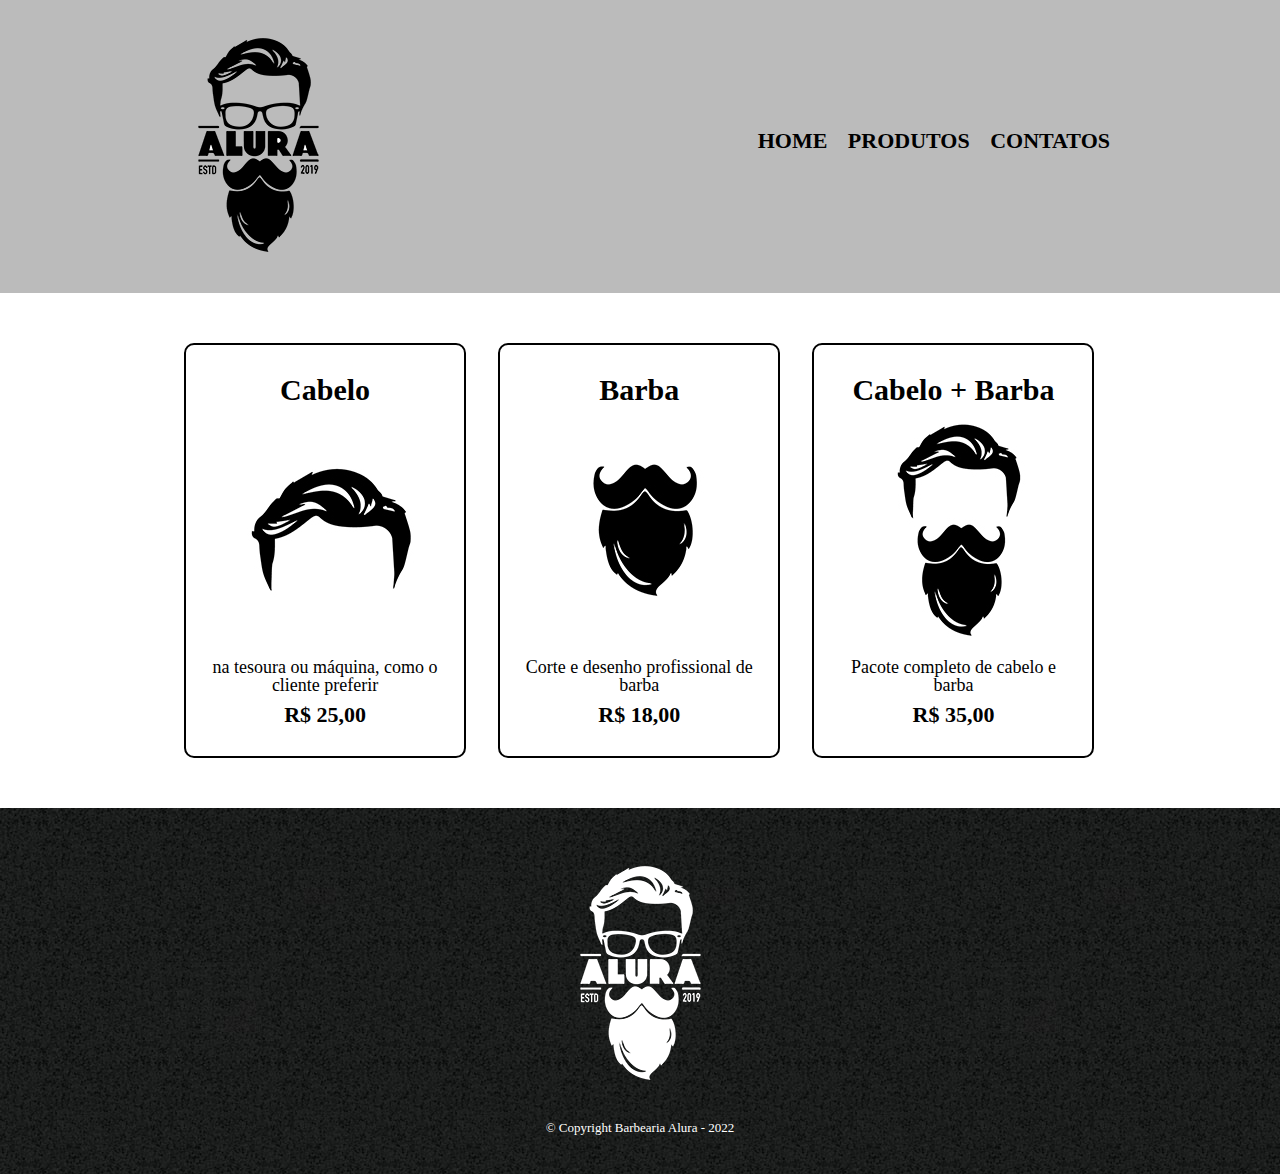
==== produtos.html @ f86660c4 "Berbearia Alura" ====
<!DOCTYPE html>
<html lang="pt-br">
<head>
    <meta charset="UTF-8">
    <meta http-equiv="X-UA-Compatible" content="IE=edge">
    <meta name="viewport" content="width=device-width, initial-scale=1.0">

    <link rel="stylesheet" href="./reset/reset.css"> <!--Colocar esse primeiro para poder fazer a limpesa antes do nosso codigo.-->
    <link rel="stylesheet" href="./css/produtos.css">
    
    <title>Produtos - Barbearia Alura </title>
</head>
<body>

    <!-- ------------------------------------- parte 1 ------------------------------------- -->
    <!-- Cabeçario -->
    <header>
        <div class="caixa">
            <h1>
                <img src="./img/logo.png" alt="logo da Barbearia da alura">
            </h1>
            
            <nav>
                <ul class="navegacao">
                    <li>
                        <a href="#"> Home </a>
                    </li>
                    <li>
                        <a href="produtos.html"> Produtos </a>
                    </li>
                    <li>
                        <a href="contatos.html"> Contatos </a>
                    </li>
                </ul>
            </nav>
        </div>
    </header>



    <!-- ------------------------------------- parte 2 ------------------------------------- -->
    <!--conteudo principal -->
    <main>
        <ul class="produtos">
            <li>
                <h2> Cabelo </h2>
                <img src="./img/cabelo.jpg" alt="imagem do cabelo">
                <p class="produto__descricao"> na tesoura ou máquina, como o cliente preferir </p>
                <p class="produto__preco"> R$ 25,00 </p>
            </li>
            <li>
                <h2> Barba </h2>
                <img src="./img/barba.jpg" alt="imagem da barba">
                <p class="produto__descricao"> Corte e desenho profissional de barba </p>
                <p class="produto__preco"> R$ 18,00 </p>
            </li>
            <li>
                <h2> Cabelo + Barba </h2>
                <img src="./img/cabelo+barba.jpg" alt="imagem do cabelo e barba">
                <p class="produto__descricao"> Pacote completo de cabelo e barba </p>
                <p class="produto__preco"> R$ 35,00 </p>
            </li>
        </ul>
    </main>


    <!-- ------------------------------------- parte 3 ------------------------------------- -->
    <!-- Rodapé -->

    <footer>
        <img src="./img/logo-branco.png" alt="">
        <p class="Copyright">&copy; Copyright Barbearia Alura - 2022 </p> 
        <!--para colocar o simbolo de Copyright. A informação do codigo foi da pagina unicorde table-->
    </footer>



    
</body>
</html>
---- css/produtos.css ----
/* ------------------------------------- parte 1 -------------------------------------*/
header {
    background: #BBBBBB;
    padding: 20px 0; /*espaçamento interno. */
}

.caixa {
    position: relative; /*para poder levantar*/
    width: 940px;
    margin: 0 auto; /* para calcular automaticamente de acordo com os pixels da tela*/
}

nav {
    position: absolute; /*para ele poder vim para frente do cabeçario*/
    top: 110px;
    right: 0;
}

nav li {
    display: inline; /*significa "em linha" */
    margin: 0 0 0 15px; /*espaçamento esterno entre palavra da outra*/
    
}

nav a {
    text-transform: uppercase; /*texto em maiúsculo*/
    color: #000000;
    font-weight: bold; /*texto em negrito*/
    font-size: 22px;
    text-decoration: none; /*tirar o sumblinhado*/

}

/*uma ação quando o mouse estiver por cima*/ 
nav a:hover {
    color: #C78C19; /*mudar a cor das letras*/
    text-decoration: underline; /* mudar o ponteiro do mouse e o sumblinhado*/ 

}



/* ------------------------------------- parte 2 -------------------------------------*/
.produtos {
    width: 940px;
    margin: 0 auto;
    padding: 50px 0;   
}



.produtos li {
    display: inline-block; /*para ficar um do lado do outro e para poder mexer nas medidas*/
    text-align: center;
    
    width: 30%; /*cada um dos elementos ( imagens ) vai ocupar 30% de largura uma da outra*/
    vertical-align: top; /*poder alinhar os elementos pela linha de cima no caso pelo cabeçario*/
    
    margin: 0 1.5%;

    padding: 30px 20px; /*para o espaçamento da descrição*/
    box-sizing: border-box; /*para diferenciar os 30% de largura do padding o espaçamento interno*/
    

    /*para fazer a borda dos produtos*/
    border: 2px solid #000000; /*tamanho da borda, tipo dela ( reta ), cor*/
    border-radius: 10px; /*para arredondar a borda*/
}

/*uma ação quando o mouse estiver por cima*/
.produtos li:hover {
    border-color: #C78C19;
}

/*quando clicar*/
.produtos li:active {
    border-color: #088C19;
}

/*quando o mouse estiver por cima... alterar o h2*/
.produtos li:hover h2 {
    font-size: 34px;
}


.produtos h2 {
    font-size: 30px;
    font-weight: bold;
}


.produto__descricao {
    font-size: 18px;
    
}


.produto__preco {
    font-size: 22px;
    font-weight: bold;

    margin: 10px 0 0 ; /*para o espaçamento dos preços, o top 10px, 0 de largura e 0 para baixo*/
}


/* ------------------------------------- parte 3 -------------------------------------*/

footer {
    text-align: center;
    background: url("../img/bg.jpg"); /*o fundo preto. A img é menor mas quando colocamos em url
                                        ela se distribui até ocupar 100%*/
    padding: 40px 0;   
}

.Copyright {
    color: #FFFFFF;
    font-size: 13px;

    margin: 20px 0 0; /*espaçamento superior de 20px*/
    
}
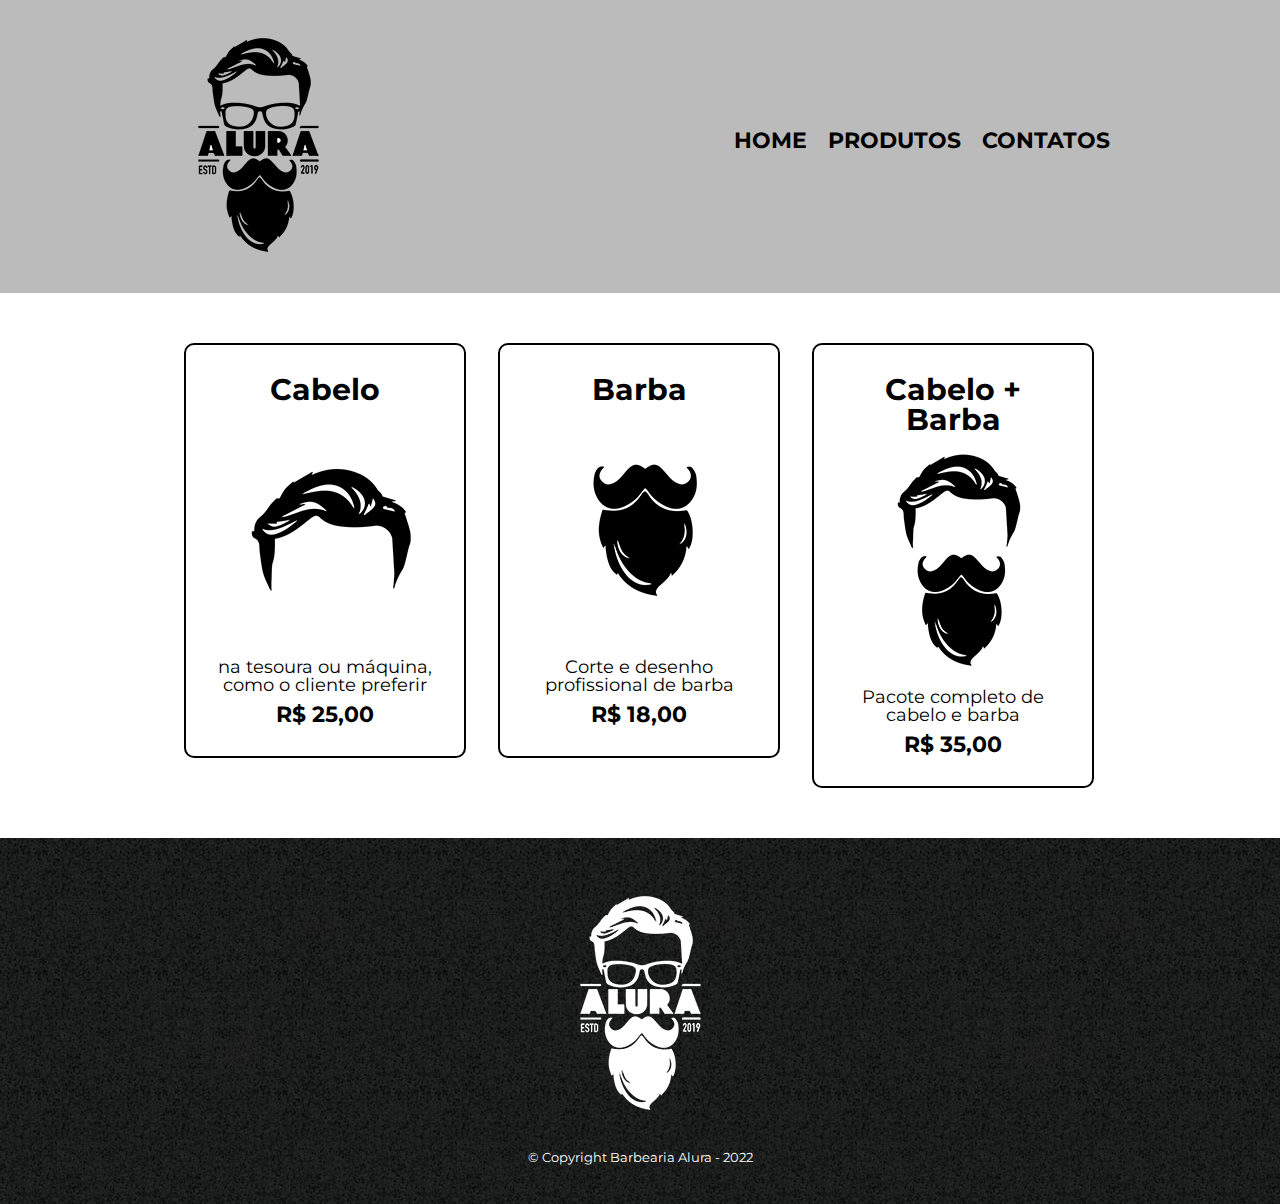
==== commit ebb8a861: "index.html" ====
--- a/produtos.html
+++ b/produtos.html
@@ -6,9 +6,12 @@
     <meta name="viewport" content="width=device-width, initial-scale=1.0">
 
     <link rel="stylesheet" href="./reset/reset.css"> <!--Colocar esse primeiro para poder fazer a limpesa antes do nosso codigo.-->
-    <link rel="stylesheet" href="./css/produtos.css">
+    <link rel="stylesheet" href="./css/style_produtos.css">
+
+    <!--Fonts-->
+	<link href="https://fonts.googleapis.com/css2?family=Montserrat&display=swap" rel="stylesheet"> 
     
-    <title>Produtos - Barbearia Alura </title>
+    <title> Produtos - Barbearia Alura </title>
 </head>
 <body>
 
@@ -23,7 +26,7 @@
             <nav>
                 <ul class="navegacao">
                     <li>
-                        <a href="#"> Home </a>
+                        <a href="index.html"> Home </a>
                     </li>
                     <li>
                         <a href="produtos.html"> Produtos </a>
--- a/css/style_produtos.css
+++ b/css/style_produtos.css
@@ -0,0 +1,160 @@
+
+/* ------------------------------------- parte 1 -------------------------------------*/
+/*fonts*/
+body {
+    font-family: 'Montserrat', sans-serif;
+}
+
+
+header {
+    background: #BBBBBB;
+    padding: 20px 0; /*espaçamento interno. */
+}
+
+.caixa {
+    position: relative; /*para poder levantar*/
+    width: 940px;
+    margin: 0 auto; /* para calcular automaticamente de acordo com os pixels da tela*/
+}
+
+nav {
+    position: absolute; /*para ele poder vim para frente do cabeçario*/
+    top: 110px;
+    right: 0;
+}
+
+nav li {
+    display: inline; /*significa "em linha" */
+    margin: 0 0 0 15px; /*espaçamento esterno entre palavra da outra*/
+    
+}
+
+nav a {
+    text-transform: uppercase; /*texto em maiúsculo*/
+    color: #000000;
+    font-weight: bold; /*texto em negrito*/
+    font-size: 22px;
+    text-decoration: none; /*tirar o sumblinhado*/
+
+}
+
+/*uma ação quando o mouse estiver por cima*/ 
+nav a:hover {
+    color: #C78C19; /*mudar a cor das letras*/
+    text-decoration: underline; /* mudar o ponteiro do mouse e o sumblinhado*/ 
+
+}
+
+
+
+/* ------------------------------------- parte 2 -------------------------------------*/
+.produtos {
+    width: 940px;
+    margin: 0 auto;
+    padding: 50px 0;   
+}
+
+
+
+.produtos li {
+    display: inline-block; /*para ficar um do lado do outro e para poder mexer nas medidas*/
+    text-align: center;
+    
+    width: 30%; /*cada um dos elementos ( imagens ) vai ocupar 30% de largura uma da outra*/
+    vertical-align: top; /*poder alinhar os elementos pela linha de cima no caso pelo cabeçario*/
+    
+    margin: 0 1.5%;
+
+    padding: 30px 20px; /*para o espaçamento da descrição*/
+    box-sizing: border-box; /*para diferenciar os 30% de largura do padding o espaçamento interno*/
+    
+
+    /*para fazer a borda dos produtos*/
+    border: 2px solid #000000; /*tamanho da borda, tipo dela ( reta ), cor*/
+    border-radius: 10px; /*para arredondar a borda*/
+}
+
+/*uma ação quando o mouse estiver por cima*/
+.produtos li:hover {
+    border-color: #C78C19;
+}
+
+/*quando clicar*/
+.produtos li:active {
+    border-color: #088C19;
+}
+
+/*quando o mouse estiver por cima... alterar o h2*/
+.produtos li:hover h2 {
+    font-size: 34px;
+}
+
+
+.produtos h2 {
+    font-size: 30px;
+    font-weight: bold;
+}
+
+
+.produto__descricao {
+    font-size: 18px;
+    
+}
+
+
+.produto__preco {
+    font-size: 22px;
+    font-weight: bold;
+
+    margin: 10px 0 0 ; /*para o espaçamento dos preços, o top 10px, 0 de largura e 0 para baixo*/
+}
+
+
+/* ------------------------------------- parte 3 -------------------------------------*/
+
+footer {
+    text-align: center;
+    background: url("../img/bg.jpg"); /*o fundo preto. A img é menor mas quando colocamos em url
+                                        ela se distribui até ocupar 100%*/
+    padding: 40px 0;   
+}
+
+.Copyright {
+    color: #FFFFFF;
+    font-size: 13px;
+
+    margin: 20px 0 0; /*espaçamento superior de 20px*/
+    
+}
+
+/*para se enquadrar de acordo com o tamanho do aparelho.*/
+@media screen and (max-width: 480px) {
+	.caixa {
+        width: auto;
+    }
+    
+    h1  {
+        text-align: center;
+    }
+    
+    nav {
+        position: static;
+        text-align: center;
+        
+    }
+
+    .produtos, .produtos li, .produtos h2, .produto__descricao, .produto__preco {
+		width: auto;
+		margin: 0.5em auto;
+	
+    }
+}
+
+
+
+
+
+
+
+
+
